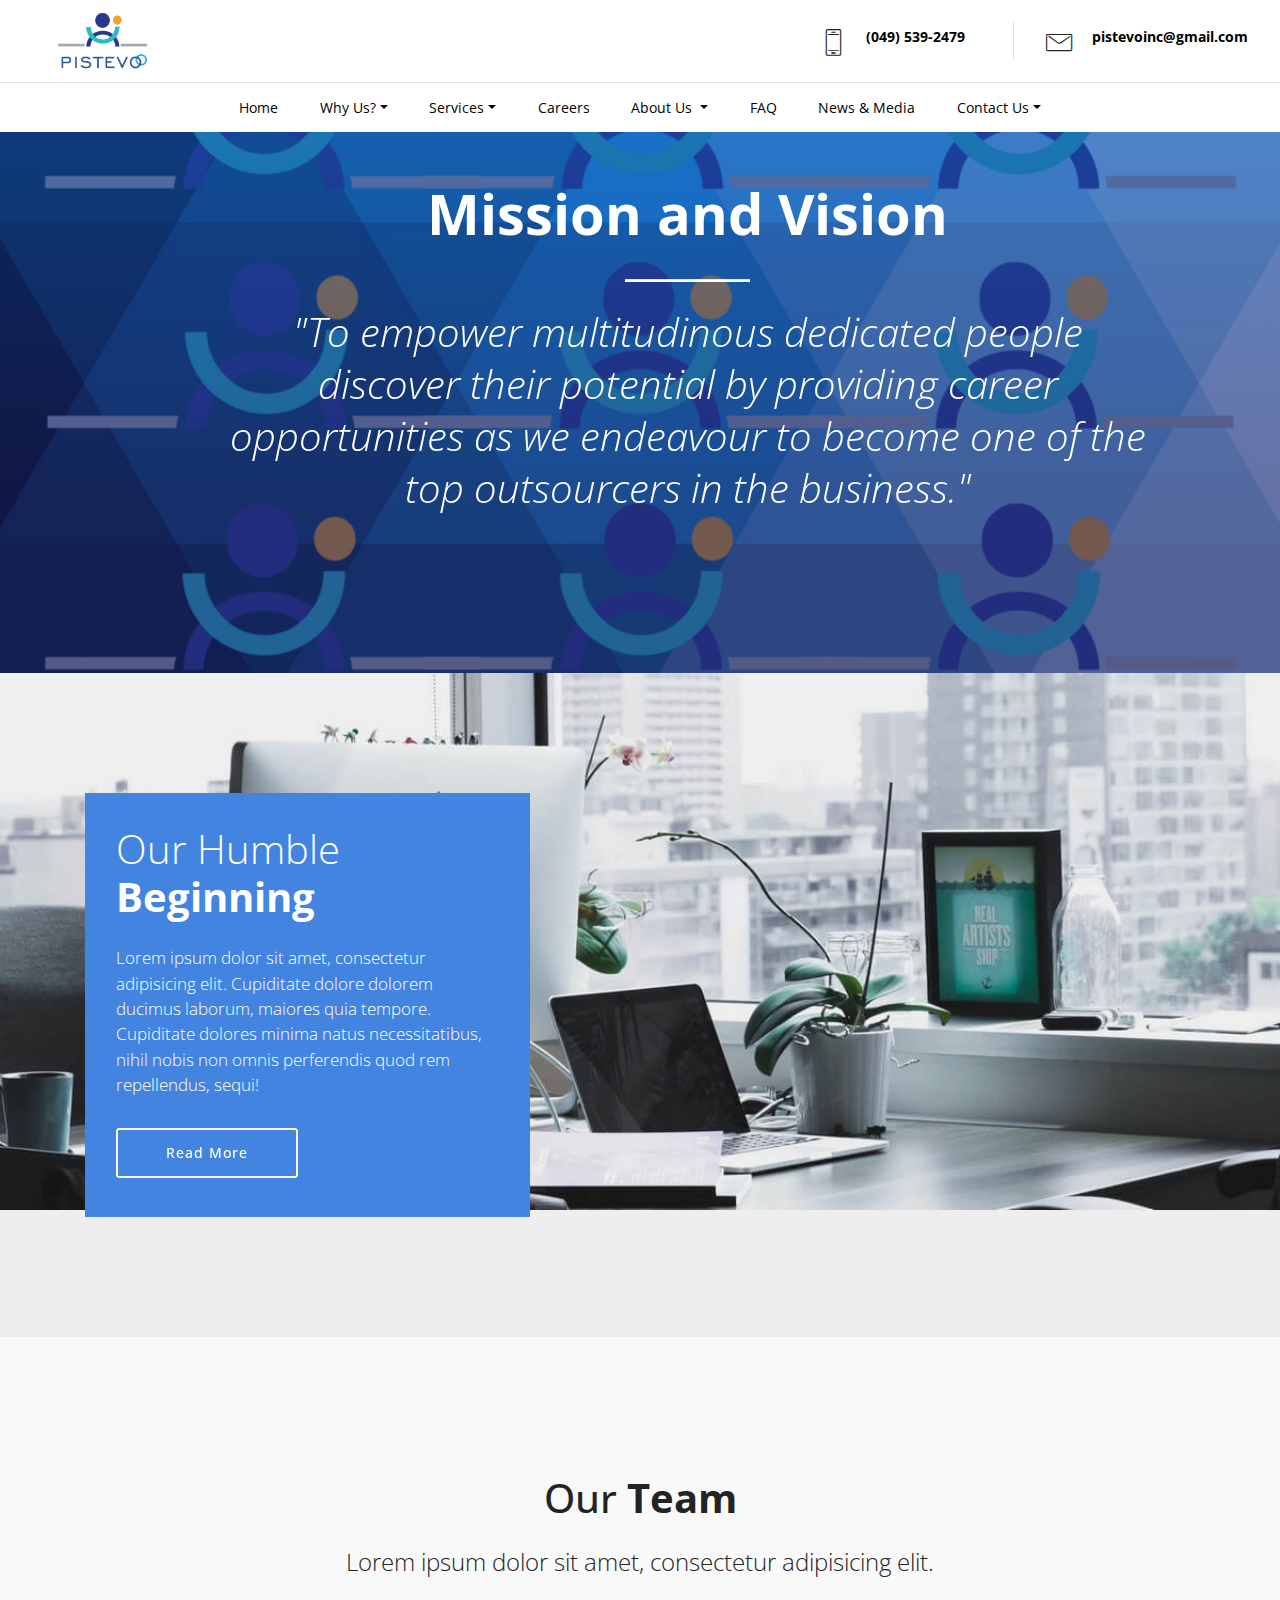
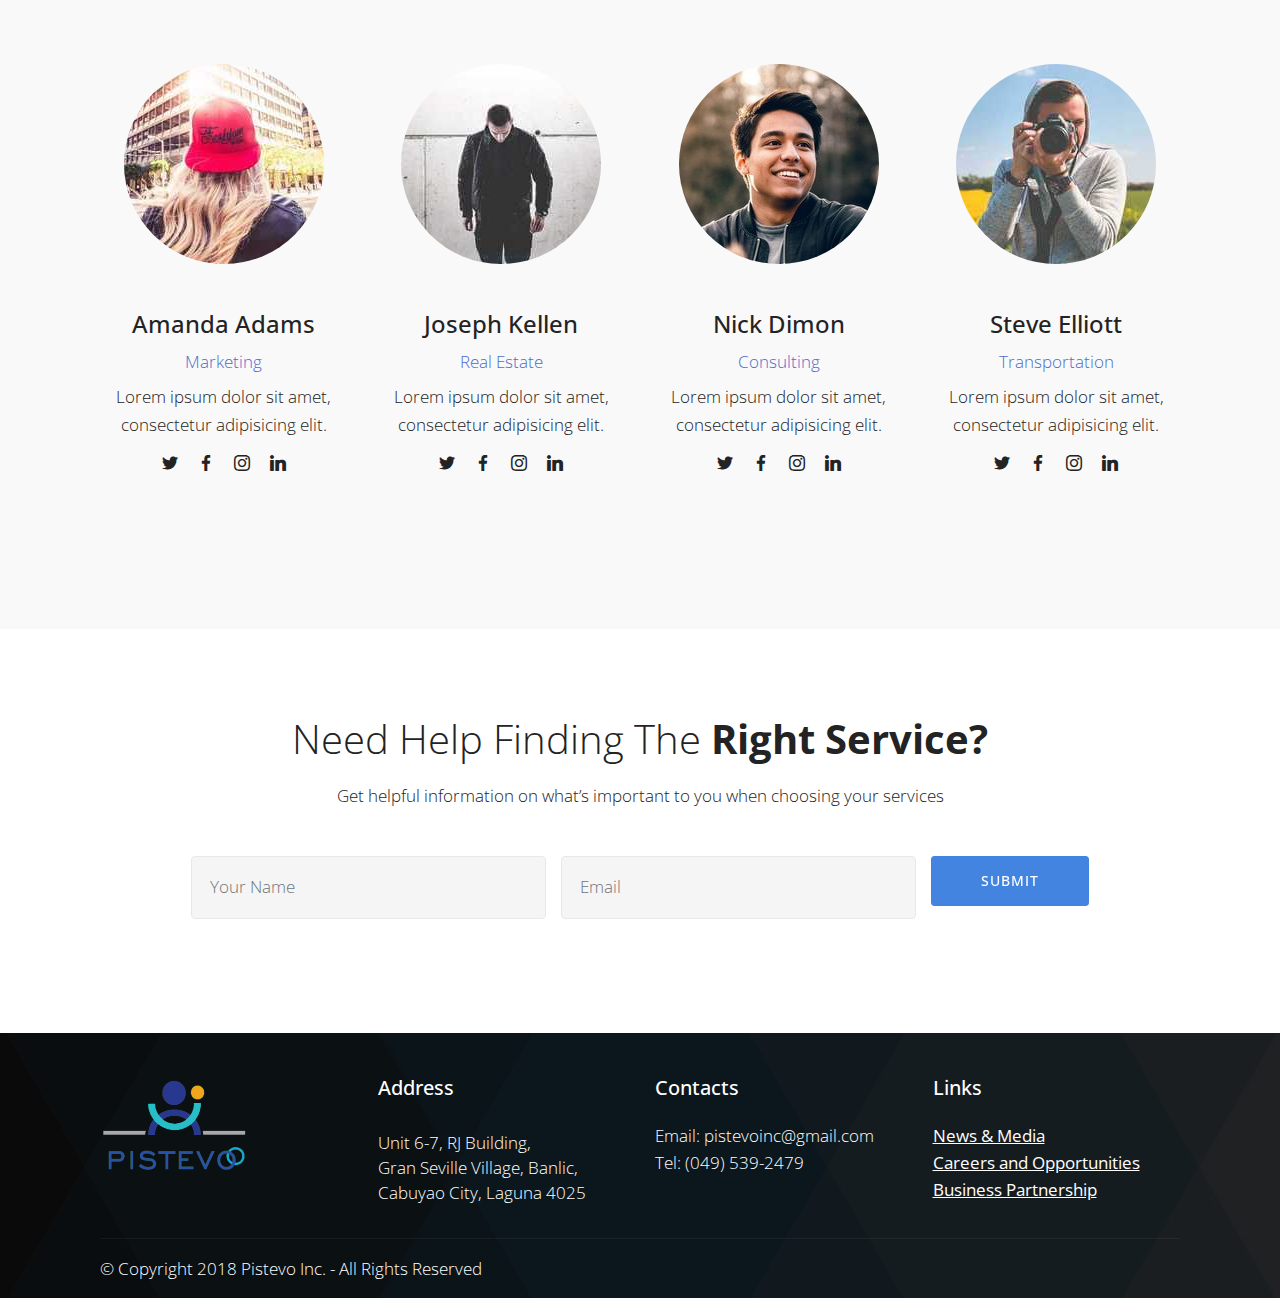
==== about-us.html @ 95488275 "create github pages" ====
<!DOCTYPE html>
<html >
<head>
  <!-- Site made with Mobirise Website Builder v4.7.1, https://mobirise.com -->
  <meta charset="UTF-8">
  <meta http-equiv="X-UA-Compatible" content="IE=edge">
  <meta name="generator" content="Mobirise v4.7.1, mobirise.com">
  <meta name="viewport" content="width=device-width, initial-scale=1, minimum-scale=1">
  <link rel="shortcut icon" href="assets/images/logo-2-128x58.png" type="image/x-icon">
  <meta name="description" content="">
  <title>Pistevo | About Us</title>
  <link rel="stylesheet" href="assets/web/assets/mobirise-icons/mobirise-icons.css">
  <link rel="stylesheet" href="assets/tether/tether.min.css">
  <link rel="stylesheet" href="assets/soundcloud-plugin/style.css">
  <link rel="stylesheet" href="assets/bootstrap/css/bootstrap.min.css">
  <link rel="stylesheet" href="assets/bootstrap/css/bootstrap-reboot.min.css">
  <link rel="stylesheet" href="assets/bootstrap/css/bootstrap-grid.min.css">
  <link rel="stylesheet" href="assets/dropdown/css/style.css">
  <link rel="stylesheet" href="assets/socicon/css/styles.css">
  <link rel="stylesheet" href="assets/theme/css/style.css">
  <link rel="stylesheet" href="assets/mobirise/css/mbr-additional.css" type="text/css">
  
  
  
</head>
<body>
  <section class="menu cid-qO75yHApBq" once="menu" id="menu2-9n">

    

    <nav class="navbar navbar-dropdown align-items-center navbar-fixed-top navbar-toggleable-sm">
        <div class="menu-content-top">
            <div class="menu-logo">
                <div class="navbar-brand">
                    <span class="navbar-logo">
                        <a href="index.html">
                            <img src="assets/images/logo-1-782x678.png" alt="Home" title="" style="height: 3.8rem;">
                        </a>
                    </span>
                    
                </div>
            </div>
            <div class="menu-content-right">
                <div class="info-widget">
                    <span class="widget-icon mbri-mobile2 mbr-iconfont"></span>
                    <div class="widget-content display-4">
                        <p class="widget-title mbr-fonts-style display-4"><a href="tel:+049-539-2479" class="text-black"><strong>(049) 539-2479</strong></a></p>
                        <p class="widget-text mbr-fonts-style display-4"></p>
                    </div>
                </div>
                <div class="info-widget">
                    <span class="widget-icon mbr-iconfont mbri-letter"></span>
                    <div class="widget-content display-4">
                        <p class="widget-title mbr-fonts-style display-4"><a href="mailto:pistevoinc@gmail.com" class="text-black"><strong>pistevoinc@gmail.com</strong></a></p>
                        <p class="widget-text mbr-fonts-style display-4"></p>
                    </div>
                </div>
                
            </div>
        </div>
        <div class="menu-bottom">
            <div class="collapse navbar-collapse" id="navbarSupportedContent">
                <ul class="navbar-nav nav-dropdown js-float-line nav-right" data-app-modern-menu="true"><li class="nav-item">
                        <a class="nav-link link mbr-black display-4" href="index.html">Home</a>
                    </li><li class="nav-item dropdown"><a class="nav-link link mbr-black dropdown-toggle display-4" href="#" data-toggle="dropdown-submenu" aria-expanded="false">Why Us?</a><div class="dropdown-menu"><a class="mbr-black dropdown-item display-4" href="why-us.html#content1-6c">Our Advantages</a><a class="mbr-black dropdown-item display-4" href="why-us.html#header3-74">Smart Solutions For You</a><a class="mbr-black dropdown-item display-4" href="why-us.html#header3-8h">Our Facilities &amp; Technology</a></div></li><li class="nav-item dropdown open"><a class="nav-link link mbr-black dropdown-toggle display-4" href="#" data-toggle="dropdown-submenu" aria-expanded="true">Services</a><div class="dropdown-menu"><a class="mbr-black dropdown-item display-4" href="services.html#header10-8x">Telemarketing and Telesales</a><a class="mbr-black dropdown-item display-4" href="services.html#header10-8y">Customer Service</a><a class="mbr-black dropdown-item display-4" href="services.html#header10-8z">Administrative Processes </a><a class="mbr-black dropdown-item display-4" href="services.html#header10-90">Medical Billing </a><a class="mbr-black dropdown-item display-4" href="services.html#header10-bs">Document Transcription</a><a class="mbr-black dropdown-item display-4" href="services.html#header10-9i">Marketing Campaigns</a><a class="mbr-black dropdown-item display-4" href="services.html#header10-bt">Seat Leasing</a></div></li><li class="nav-item"><a class="nav-link link mbr-black display-4" href="careers.html" aria-expanded="false">Careers</a></li>
                    <li class="nav-item dropdown">
                        <a class="nav-link link mbr-black dropdown-toggle display-4" href="#" data-toggle="dropdown-submenu" aria-expanded="false">
                            About Us
                        </a><div class="dropdown-menu"><a class="mbr-black dropdown-item display-4" href="about-us.html#header4-9r">Mission and Vision</a><a class="mbr-black dropdown-item display-4" href="about-us.html#features3-9p">Our Humble Beginning</a><a class="mbr-black dropdown-item display-4" href="about-us.html#features12-9o">Our Team</a></div>
                    </li><li class="nav-item"><a class="nav-link link mbr-black display-4" href="FAQ.html" aria-expanded="false">
                            FAQ</a></li><li class="nav-item"><a class="nav-link link mbr-black display-4" href="news-and-media.html">
                            News &amp; Media</a></li>
                    <li class="nav-item dropdown">
                        <a class="nav-link link mbr-black dropdown-toggle display-4" href="#" data-toggle="dropdown-submenu" aria-expanded="false">
                            Contact Us</a><div class="dropdown-menu"><a class="mbr-black dropdown-item display-4" href="contact-us.html#header3-ah">Business Partnership</a><div class="dropdown"><a class="mbr-black dropdown-item dropdown-toggle display-4" href="#" data-toggle="dropdown-submenu" aria-expanded="false">Follow Us On Social Media</a><div class="dropdown-menu dropdown-submenu"><a class="mbr-black dropdown-item display-4" href="https://www.facebook.com/pistevoph/" target="_blank">Facebook</a><a class="mbr-black dropdown-item display-4" href="#">Twitter</a><a class="mbr-black dropdown-item display-4" href="https://plus.google.com/115454604411175124249" target="_blank">Google+</a><a class="mbr-black dropdown-item display-4" href="https://www.youtube.com/channel/UCPddDM1fYuFPmViHgg8H3Ww?view_as=subscriber" target="_blank">Youtube</a></div></div></div>
                    </li></ul>
                
            </div>
            <button class="navbar-toggler " type="button" data-toggle="collapse" data-target="#navbarSupportedContent" aria-controls="navbarSupportedContent" aria-expanded="false" aria-label="Toggle navigation">
                <div class="hamburger">
                    <span></span>
                    <span></span>
                    <span></span>
                    <span></span>
                </div>
            </button>
        </div>
    </nav>
</section>

<section class="header4 cid-qO7teYRW68 mbr-parallax-background" id="header4-9r">

    

    <div class="mbr-overlay" style="opacity: 0.6;">
    </div>

    <div class="container align-center">
        <div class="row justify-content-center">
            <div class="media-container-column mbr-white col-md-10 offset-md-1">
                <h1 class="mbr-section-title pb-3 mbr-fonts-style display-1"><strong>Mission and Vision
</strong></h1>
                <hr class="separator mb-4">
                <h3 class="mbr-section-subtitle align-center mbr-light pb-3 mbr-fonts-style display-2"><em>"To empower multitudinous dedicated people discover their potential by providing career opportunities as we endeavour to become one of the top outsourcers in the business."
</em></h3>
                
                
                
            </div>
        </div>
    </div>
    
</section>

<section class="features3 cid-qO7sFM3f5u mbr-parallax-background" id="features3-9p">

    

    

    <div class="container">
        <div class="row align-items-center justify-content-center content-row">
            <div class="content-block col-md-12 col-lg-5">
                <div class="text-content">
                    <div class="media-container-row">
                        <div class="col-md-12 ">
                            <h2 class="mb-4 mbr-fonts-style mbr-section-title display-2">Our Humble <strong>Beginning</strong></h2>
                            
                            <p class="mb-4 mbr-fonts-style display-7">Lorem ipsum dolor sit amet, consectetur adipisicing elit. Cupiditate dolore dolorem ducimus laborum, maiores quia tempore. Cupiditate dolores minima natus necessitatibus, nihil nobis non omnis perferendis quod rem repellendus, sequi!</p>
                            <div class="mbr-section-btn"><a class="btn btn-md btn-white-outline btn-bgr display-4" href="#">Read More</a></div>
                        </div>
                    </div>
                </div>
            </div>
            <div class="col-lg-7 col-md-12">
                <div class="mbr-figure"><iframe class="mbr-embedded-video" src="https://www.youtube.com/embed/E0Pa8tYo94U?rel=0&amp;amp;showinfo=0&amp;autoplay=0&amp;loop=0" width="1280" height="720" frameborder="0" allowfullscreen></iframe></div>
            </div>
        </div>
    </div>
</section>

<section class="features12 cid-qO7sDM9WNw" id="features12-9o">
    
    

    
    <div class="container">
        <h1 class="mbr-section-subtitle mbr-light pb-3 mbr-fonts-style align-center mbr-semibold display-2">
            Our <strong>Team</strong>
        </h1>
        <h2 class="mbr-section-title pb-5 mb-4 mbr-fonts-style align-center mbr-light display-5">
            Lorem ipsum dolor sit amet, consectetur adipisicing elit.
        </h2>
        <div class="media-container-row">

            <div class="card p-3 col-12 col-md-6 col-lg-3">
                <div class="card-img mb-5">
                    <img class="img-icon" src="assets/images/08.jpg" alt="Mobirise">
                </div>
                <div class="card-box align-center">
                    <h4 class="card-title mbr-fonts-style mbr-semibold display-5">
                        Amanda Adams
                    </h4>
                    <h5 class="mbr-text mbr-fonts-style display-7">
                        Marketing
                    </h5>
                    <p class="mbr-text mbr-fonts-style display-7">
                        Lorem ipsum dolor sit amet, consectetur adipisicing elit.
                    </p>
                    <div class="social-links">
                        <a href="https://twitter.com/mobirise" target="_blank">
                            <span class="px-2 socicon-twitter socicon mbr-iconfont mbr-iconfont-social"></span>
                        </a>
                        <a href="https://www.facebook.com/pages/Mobirise/1616226671953247" target="_blank">
                            <span class="px-2 socicon-facebook socicon mbr-iconfont mbr-iconfont-social"></span>
                        </a>
                        <a href="https://instagram.com/mobirise" target="_blank">
                            <span class="px-2 socicon-instagram socicon mbr-iconfont mbr-iconfont-social"></span>
                        </a>
                        <a href="https://linkedin.com" target="_blank">
                            <span class="px-2 socicon-linkedin socicon mbr-iconfont mbr-iconfont-social"></span>
                        </a>
                    </div>
                </div>
            </div>

            <div class="card p-3 col-12 col-md-6 align-center col-lg-3">
                <div class="card-img mb-5">
                    <img class="img-icon" src="assets/images/09.jpg" alt="Mobirise">
                </div>
                <div class="card-box">
                    <h4 class="card-title mbr-fonts-style mbr-semibold display-5">
                        Joseph Kellen
                    </h4>
                    <h5 class="mbr-text mbr-fonts-style display-7">
                        Real Estate
                    </h5>
                    <p class="mbr-text mbr-fonts-style display-7">
                        Lorem ipsum dolor sit amet, consectetur adipisicing elit.
                    </p>
                    <div class="social-links">
                        <a href="https://twitter.com/mobirise" target="_blank">
                            <span class="px-2 socicon-twitter socicon mbr-iconfont mbr-iconfont-social"></span>
                        </a>
                        <a href="https://www.facebook.com/pages/Mobirise/1616226671953247" target="_blank">
                            <span class="px-2 socicon-facebook socicon mbr-iconfont mbr-iconfont-social"></span>
                        </a>
                        <a href="https://instagram.com/mobirise" target="_blank">
                            <span class="px-2 socicon-instagram socicon mbr-iconfont mbr-iconfont-social"></span>
                        </a>
                        <a href="https://linkedin.com" target="_blank">
                            <span class="px-2 socicon-linkedin socicon mbr-iconfont mbr-iconfont-social"></span>
                        </a>
                    </div>
                </div>
            </div>

            <div class="card p-3 col-12 col-md-6 align-center col-lg-3">
                <div class="card-img mb-5">
                    <img class="img-icon" src="assets/images/11.jpg" alt="Mobirise">
                </div>
                <div class="card-box">
                    <h4 class="card-title mbr-fonts-style mbr-semibold display-5">
                        Nick Dimon
                    </h4>
                    <h5 class="mbr-text mbr-fonts-style display-7">
                        Consulting
                    </h5>
                    <p class="mbr-text mbr-fonts-style display-7">
                        Lorem ipsum dolor sit amet, consectetur adipisicing elit.
                    </p>
                    <div class="social-links">
                        <a href="https://twitter.com/mobirise" target="_blank">
                            <span class="px-2 socicon-twitter socicon mbr-iconfont mbr-iconfont-social"></span>
                        </a>
                        <a href="https://www.facebook.com/pages/Mobirise/1616226671953247" target="_blank">
                            <span class="px-2 socicon-facebook socicon mbr-iconfont mbr-iconfont-social"></span>
                        </a>
                        <a href="https://instagram.com/mobirise" target="_blank">
                            <span class="px-2 socicon-instagram socicon mbr-iconfont mbr-iconfont-social"></span>
                        </a>
                        <a href="https://linkedin.com" target="_blank">
                            <span class="px-2 socicon-linkedin socicon mbr-iconfont mbr-iconfont-social"></span>
                        </a>
                    </div>
                </div>
            </div>

            <div class="card p-3 col-12 col-md-6 align-center col-lg-3">
                <div class="card-img mb-5">
                    <div class="img-holder">
                        <img class="img-icon" src="assets/images/10.jpg" alt="Mobirise">
                    </div>
                </div>
                <div class="card-box">
                    <h4 class="card-title mbr-fonts-style mbr-semibold display-5">
                        Steve Elliott
                    </h4>
                    <h5 class="mbr-text mbr-fonts-style display-7">
                        Transportation
                    </h5>
                    <p class="mbr-text mbr-fonts-style display-7">
                        Lorem ipsum dolor sit amet, consectetur adipisicing elit.
                    </p>
                    <div class="social-links">
                        <a href="https://twitter.com/mobirise" target="_blank">
                            <span class="px-2 socicon-twitter socicon mbr-iconfont mbr-iconfont-social"></span>
                        </a>
                        <a href="https://www.facebook.com/pages/Mobirise/1616226671953247" target="_blank">
                            <span class="px-2 socicon-facebook socicon mbr-iconfont mbr-iconfont-social"></span>
                        </a>
                        <a href="https://instagram.com/mobirise" target="_blank">
                            <span class="px-2 socicon-instagram socicon mbr-iconfont mbr-iconfont-social"></span>
                        </a>
                        <a href="https://linkedin.com" target="_blank">
                            <span class="px-2 socicon-linkedin socicon mbr-iconfont mbr-iconfont-social"></span>
                        </a>
                    </div>
                </div>
            </div>

        </div>
    </div>
</section>

<section class="mbr-section form7 cid-qOikNi9S98" id="form7-bb">

    

    
    <div class="container">
        <div class="media-container-row">
            <div class="col-md-12 col-lg-12 block-content">
                <h4 class="mb-4 mbr-fonts-style align-center display-2">Need Help Finding The <strong>Right Service?</strong></h4>
                <p class="mbr-fonts-style mb-5 align-center display-7">Get helpful information on what’s important to you when choosing your services</p>
                <div data-form-type="formoid">
                    <div class="form-block" data-form-type="formoid">
                        <div data-form-alert="" hidden="">Thanks for filling out the form!</div>
                        <form class="block mbr-form" action="https://mobirise.com/" method="post" data-form-title="Mobirise Form"><input type="hidden" name="email" data-form-email="true" value="PlTHDAhL9HKkcPr97+cqIUjSXyBoHxQU9Ax60Z5QMs5dSqng17uKRBepr83GqbF3vYaK3xYjke4mUKq7pqb4q12ktwJxIlEAIYiMhY//UEn101AAa5hNIS2rE3GJOvgM" data-form-field="Email">
                            <div class="row">
                                <div class="col-md-6 col-lg-4 mb-4 c-name" data-for="name">
                                    <input type="text" class="form-control input" name="name" data-form-field="Name" placeholder="Your Name" required="" id="name-form7-bb">
                                </div>
                                <div class="col-md-6 col-lg-4 mb-4 c-email" data-for="email">
                                    <input type="text" class="form-control input" name="email" data-form-field="Email" placeholder="Email" required="" id="email-form7-bb">
                                </div>
                                <div class="input-group-btn mb-4"><button href="" type="submit" class="btn btn-primary btn-bgr display-4">SUBMIT</button></div>
                            </div>
                        </form>
                    </div>
                </div>
            </div>
        </div>
    </div>
</section>

<section class="cid-qO7LrBhTq3" id="footer1-am">

    

    <div class="mbr-overlay" style="background-color: rgb(11, 11, 11); opacity: 0.9;"></div>

    <div class="container">
        <div class="media-container-row content text-white">
            <div class="col-12 col-md-3">
                <div class="media-wrap">
                    <a href="index.html">
                        <img src="assets/images/logo-1-782x678.png" alt="Home" title="Limitless Possibilities">
                    </a>
                </div>
            </div>
            <div class="col-12 col-md-3 mbr-fonts-style display-7">
                <h5 class="pb-3">Address</h5>
                <p class="mbr-text"></p><p>Unit 6-7, RJ Building, <br><span style="font-size: 1.06rem;">Gran Seville Village, </span><span style="font-size: 1.06rem;">Banlic, Cabuyao City, Laguna 4025</span></p><p></p>
            </div>
            <div class="col-12 col-md-3 mbr-fonts-style display-7">
                <h5 class="pb-3">Contacts</h5>
                <p class="mbr-text">Email: pistevoinc@gmail.com<br>Tel: (049) 539-2479<br></p>
            </div>
            <div class="col-12 col-md-3 mbr-fonts-style display-7">
                <h5 class="pb-3">Links</h5>
                <p class="mbr-text"><a href="news-and-media.html" class="text-white"><u>News &amp; Media</u></a><br><a href="careers.html" class="text-white"><u>Careers and Opportunities</u></a><br><a href="contact-us.html#header3-ah" class="text-white"><u>Business Partnership</u></a></p>
            </div>
        </div>
        <div class="footer-lower">
            <div class="media-container-row">
                <div class="col-sm-12">
                    <hr>
                </div>
            </div>
            <div class="media-container-row mbr-white">
                <div class="col-sm-6 copyright">
                    <p class="mbr-text mbr-fonts-style display-7">© Copyright 2018 Pistevo Inc. - All Rights Reserved</p>
                </div>
                <div class="col-md-6">
                    
                </div>
            </div>
        </div>
    </div>
</section>


  <script src="assets/web/assets/jquery/jquery.min.js"></script>
  <script src="assets/popper/popper.min.js"></script>
  <script src="assets/tether/tether.min.js"></script>
  <script src="assets/bootstrap/js/bootstrap.min.js"></script>
  <script src="assets/smoothscroll/smooth-scroll.js"></script>
  <script src="assets/parallax/jarallax.min.js"></script>
  <script src="assets/dropdown/js/script.min.js"></script>
  <script src="assets/touchswipe/jquery.touch-swipe.min.js"></script>
  <script src="assets/theme/js/script.js"></script>
  <script src="assets/formoid/formoid.min.js"></script>
  
  
 <div id="scrollToTop" class="scrollToTop mbr-arrow-up"><a style="text-align: center;"><i></i></a></div>
  </body>
</html>
---- assets/web/assets/mobirise-icons/mobirise-icons.css ----
@font-face {
  font-family: 'MobiriseIcons';
  src:  url('mobirise-icons.eot?spat4u');
  src:  url('mobirise-icons.eot?spat4u#iefix') format('embedded-opentype'),
    url('mobirise-icons.ttf?spat4u') format('truetype'),
    url('mobirise-icons.woff?spat4u') format('woff'),
    url('mobirise-icons.svg?spat4u#MobiriseIcons') format('svg');
  font-weight: normal;
  font-style: normal;
}

[class^="mbri-"], [class*=" mbri-"] {
  /* use !important to prevent issues with browser extensions that change fonts */
  font-family: MobiriseIcons !important;
  speak: none;
  font-style: normal;
  font-weight: normal;
  font-variant: normal;
  text-transform: none;
  line-height: 1;

  /* Better Font Rendering =========== */
  -webkit-font-smoothing: antialiased;
  -moz-osx-font-smoothing: grayscale;
}

.mbri-add-submenu:before {
  content: "\e900";
}
.mbri-alert:before {
  content: "\e901";
}
.mbri-align-center:before {
  content: "\e902";
}
.mbri-align-justify:before {
  content: "\e903";
}
.mbri-align-left:before {
  content: "\e904";
}
.mbri-align-right:before {
  content: "\e905";
}
.mbri-android:before {
  content: "\e906";
}
.mbri-apple:before {
  content: "\e907";
}
.mbri-arrow-down:before {
  content: "\e908";
}
.mbri-arrow-next:before {
  content: "\e909";
}
.mbri-arrow-prev:before {
  content: "\e90a";
}
.mbri-arrow-up:before {
  content: "\e90b";
}
.mbri-bold:before {
  content: "\e90c";
}
.mbri-bookmark:before {
  content: "\e90d";
}
.mbri-bootstrap:before {
  content: "\e90e";
}
.mbri-briefcase:before {
  content: "\e90f";
}
.mbri-browse:before {
  content: "\e910";
}
.mbri-bulleted-list:before {
  content: "\e911";
}
.mbri-calendar:before {
  content: "\e912";
}
.mbri-camera:before {
  content: "\e913";
}
.mbri-cart-add:before {
  content: "\e914";
}
.mbri-cart-full:before {
  content: "\e915";
}
.mbri-cash:before {
  content: "\e916";
}
.mbri-change-style:before {
  content: "\e917";
}
.mbri-chat:before {
  content: "\e918";
}
.mbri-clock:before {
  content: "\e919";
}
.mbri-close:before {
  content: "\e91a";
}
.mbri-cloud:before {
  content: "\e91b";
}
.mbri-code:before {
  content: "\e91c";
}
.mbri-contact-form:before {
  content: "\e91d";
}
.mbri-credit-card:before {
  content: "\e91e";
}
.mbri-cursor-click:before {
  content: "\e91f";
}
.mbri-cust-feedback:before {
  content: "\e920";
}
.mbri-database:before {
  content: "\e921";
}
.mbri-delivery:before {
  content: "\e922";
}
.mbri-desktop:before {
  content: "\e923";
}
.mbri-devices:before {
  content: "\e924";
}
.mbri-down:before {
  content: "\e925";
}
.mbri-download:before {
  content: "\e989";
}
.mbri-drag-n-drop:before {
  content: "\e927";
}
.mbri-drag-n-drop2:before {
  content: "\e928";
}
.mbri-edit:before {
  content: "\e929";
}
.mbri-edit2:before {
  content: "\e92a";
}
.mbri-error:before {
  content: "\e92b";
}
.mbri-extension:before {
  content: "\e92c";
}
.mbri-features:before {
  content: "\e92d";
}
.mbri-file:before {
  content: "\e92e";
}
.mbri-flag:before {
  content: "\e92f";
}
.mbri-folder:before {
  content: "\e930";
}
.mbri-gift:before {
  content: "\e931";
}
.mbri-github:before {
  content: "\e932";
}
.mbri-globe:before {
  content: "\e933";
}
.mbri-globe-2:before {
  content: "\e934";
}
.mbri-growing-chart:before {
  content: "\e935";
}
.mbri-hearth:before {
  content: "\e936";
}
.mbri-help:before {
  content: "\e937";
}
.mbri-home:before {
  content: "\e938";
}
.mbri-hot-cup:before {
  content: "\e939";
}
.mbri-idea:before {
  content: "\e93a";
}
.mbri-image-gallery:before {
  content: "\e93b";
}
.mbri-image-slider:before {
  content: "\e93c";
}
.mbri-info:before {
  content: "\e93d";
}
.mbri-italic:before {
  content: "\e93e";
}
.mbri-key:before {
  content: "\e93f";
}
.mbri-laptop:before {
  content: "\e940";
}
.mbri-layers:before {
  content: "\e941";
}
.mbri-left-right:before {
  content: "\e942";
}
.mbri-left:before {
  content: "\e943";
}
.mbri-letter:before {
  content: "\e944";
}
.mbri-like:before {
  content: "\e945";
}
.mbri-link:before {
  content: "\e946";
}
.mbri-lock:before {
  content: "\e947";
}
.mbri-login:before {
  content: "\e948";
}
.mbri-logout:before {
  content: "\e949";
}
.mbri-magic-stick:before {
  content: "\e94a";
}
.mbri-map-pin:before {
  content: "\e94b";
}
.mbri-menu:before {
  content: "\e94c";
}
.mbri-mobile:before {
  content: "\e94d";
}
.mbri-mobile2:before {
  content: "\e94e";
}
.mbri-mobirise:before {
  content: "\e94f";
}
.mbri-more-horizontal:before {
  content: "\e950";
}
.mbri-more-vertical:before {
  content: "\e951";
}
.mbri-music:before {
  content: "\e952";
}
.mbri-new-file:before {
  content: "\e953";
}
.mbri-numbered-list:before {
  content: "\e954";
}
.mbri-opened-folder:before {
  content: "\e955";
}
.mbri-pages:before {
  content: "\e956";
}
.mbri-paper-plane:before {
  content: "\e957";
}
.mbri-paperclip:before {
  content: "\e958";
}
.mbri-photo:before {
  content: "\e959";
}
.mbri-photos:before {
  content: "\e95a";
}
.mbri-pin:before {
  content: "\e95b";
}
.mbri-play:before {
  content: "\e95c";
}
.mbri-plus:before {
  content: "\e95d";
}
.mbri-preview:before {
  content: "\e95e";
}
.mbri-print:before {
  content: "\e95f";
}
.mbri-protect:before {
  content: "\e960";
}
.mbri-question:before {
  content: "\e961";
}
.mbri-quote-left:before {
  content: "\e962";
}
.mbri-quote-right:before {
  content: "\e963";
}
.mbri-refresh:before {
  content: "\e964";
}
.mbri-responsive:before {
  content: "\e965";
}
.mbri-right:before {
  content: "\e966";
}
.mbri-rocket:before {
  content: "\e967";
}
.mbri-sad-face:before {
  content: "\e968";
}
.mbri-sale:before {
  content: "\e969";
}
.mbri-save:before {
  content: "\e96a";
}
.mbri-search:before {
  content: "\e96b";
}
.mbri-setting:before {
  content: "\e96c";
}
.mbri-setting2:before {
  content: "\e96d";
}
.mbri-setting3:before {
  content: "\e96e";
}
.mbri-share:before {
  content: "\e96f";
}
.mbri-shopping-bag:before {
  content: "\e970";
}
.mbri-shopping-basket:before {
  content: "\e971";
}
.mbri-shopping-cart:before {
  content: "\e972";
}
.mbri-sites:before {
  content: "\e973";
}
.mbri-smile-face:before {
  content: "\e974";
}
.mbri-speed:before {
  content: "\e975";
}
.mbri-star:before {
  content: "\e976";
}
.mbri-success:before {
  content: "\e977";
}
.mbri-sun:before {
  content: "\e978";
}
.mbri-sun2:before {
  content: "\e979";
}
.mbri-tablet:before {
  content: "\e97a";
}
.mbri-tablet-vertical:before {
  content: "\e97b";
}
.mbri-target:before {
  content: "\e97c";
}
.mbri-timer:before {
  content: "\e97d";
}
.mbri-to-ftp:before {
  content: "\e97e";
}
.mbri-to-local-drive:before {
  content: "\e97f";
}
.mbri-touch-swipe:before {
  content: "\e980";
}
.mbri-touch:before {
  content: "\e981";
}
.mbri-trash:before {
  content: "\e982";
}
.mbri-underline:before {
  content: "\e983";
}
.mbri-unlink:before {
  content: "\e984";
}
.mbri-unlock:before {
  content: "\e985";
}
.mbri-up-down:before {
  content: "\e986";
}
.mbri-up:before {
  content: "\e987";
}
.mbri-update:before {
  content: "\e988";
}
.mbri-upload:before {
 content: "\e926"; 
}
.mbri-user:before {
  content: "\e98a";
}
.mbri-user2:before {
  content: "\e98b";
}
.mbri-users:before {
  content: "\e98c";
}
.mbri-video:before {
  content: "\e98d";
}
.mbri-video-play:before {
  content: "\e98e";
}
.mbri-watch:before {
  content: "\e98f";
}
.mbri-website-theme:before {
  content: "\e990";
}
.mbri-wifi:before {
  content: "\e991";
}
.mbri-windows:before {
  content: "\e992";
}
.mbri-zoom-out:before {
  content: "\e993";
}
.mbri-redo:before {
  content: "\e994";
}
.mbri-undo:before {
  content: "\e995";
}
---- assets/soundcloud-plugin/style.css ----
.addons-container {
  position: relative;
  margin-left: auto;
  margin-right: auto;
  padding-right: 15px;
  padding-left: 15px; }
  @media (min-width: 576px) {
    .addons-container {
      padding-right: 15px;
      padding-left: 15px; } }
  @media (min-width: 768px) {
    .addons-container {
      padding-right: 15px;
      padding-left: 15px; } }
  @media (min-width: 992px) {
    .addons-container {
      padding-right: 15px;
      padding-left: 15px; } }
  @media (min-width: 1200px) {
    .addons-container {
      padding-right: 15px;
      padding-left: 15px; } }
  @media (min-width: 576px) {
    .addons-container {
      width: 540px;
      max-width: 100%; } }
  @media (min-width: 768px) {
    .addons-container {
      width: 720px;
      max-width: 100%; } }
  @media (min-width: 992px) {
    .addons-container {
      width: 960px;
      max-width: 100%; } }
  @media (min-width: 1200px) {
    .addons-container {
      width: 1140px;
      max-width: 100%; } }

.addons-container-inner{
    position: relative;
    width: 100%;
    min-height: 1px;
    padding-right: 15px;
    padding-left: 15px;
}
@media (min-width: 567px) {
    .addons-container-inner{
        -ms-flex: 0 0 66.666667%;
        flex: 0 0 66.666667%;
        max-width: 66.666667%;
    }
}
.addons-row{
    display: flex;
    justify-content:center;
}
---- assets/dropdown/css/style.css ----
.navbar-dropdown {
  left: 0;
  padding: 0;
  position: absolute;
  right: 0;
  top: 0;
  transition: all 0.45s ease;
  z-index: 1030;
  background: #282828; }
  .navbar-dropdown .navbar-logo {
    margin-right: 0.8rem;
    transition: margin 0.3s ease-in-out;
    vertical-align: middle; }
    .navbar-dropdown .navbar-logo img {
      height: 3.125rem;
      transition: all 0.3s ease-in-out; }
    .navbar-dropdown .navbar-logo.mbr-iconfont {
      font-size: 3.125rem;
      line-height: 3.125rem; }
  .navbar-dropdown .navbar-caption {
    font-weight: 700;
    white-space: normal;
    vertical-align: -4px;
    line-height: 3.125rem !important; }
    .navbar-dropdown .navbar-caption, .navbar-dropdown .navbar-caption:hover {
      color: inherit;
      text-decoration: none; }
  .navbar-dropdown .mbr-iconfont + .navbar-caption {
    vertical-align: -1px; }
  .navbar-dropdown.navbar-fixed-top {
    position: fixed; }
  .navbar-dropdown .navbar-brand span {
    vertical-align: -4px; }
  .navbar-dropdown.bg-color.transparent {
    background: none; }
  .navbar-dropdown.navbar-short .navbar-brand {
    padding: 0.625rem 0; }
    .navbar-dropdown.navbar-short .navbar-brand span {
      vertical-align: -1px; }
  .navbar-dropdown.navbar-short .navbar-caption {
    line-height: 2.375rem !important;
    vertical-align: -2px; }
  .navbar-dropdown.navbar-short .navbar-logo {
    margin-right: 0.5rem; }
    .navbar-dropdown.navbar-short .navbar-logo img {
      height: 2.375rem; }
    .navbar-dropdown.navbar-short .navbar-logo.mbr-iconfont {
      font-size: 2.375rem;
      line-height: 2.375rem; }
  .navbar-dropdown.navbar-short .mbr-table-cell {
    height: 3.625rem; }
  .navbar-dropdown .navbar-close {
    left: 0.6875rem;
    position: fixed;
    top: 0.75rem;
    z-index: 1000; }
  .navbar-dropdown .hamburger-icon {
    content: "";
    display: inline-block;
    vertical-align: middle;
    width: 16px;
    -webkit-box-shadow: 0 -6px 0 1px #282828,0 0 0 1px #282828,0 6px 0 1px #282828;
    -moz-box-shadow: 0 -6px 0 1px #282828,0 0 0 1px #282828,0 6px 0 1px #282828;
    box-shadow: 0 -6px 0 1px #282828,0 0 0 1px #282828,0 6px 0 1px #282828; }

.dropdown-menu .dropdown-toggle[data-toggle="dropdown-submenu"]::after {
  border-bottom: 0.35em solid transparent;
  border-left: 0.35em solid;
  border-right: 0;
  border-top: 0.35em solid transparent;
  margin-left: 0.3rem; }

.dropdown-menu .dropdown-item:focus {
  outline: 0; }

.nav-dropdown {
  font-size: 0.75rem;
  font-weight: 500;
  height: auto !important; }
  .nav-dropdown .nav-btn {
    padding-left: 1rem; }
  .nav-dropdown .link {
    margin: .667em 1.667em;
    font-weight: 500;
    padding: 0;
    transition: color .2s ease-in-out; }
    .nav-dropdown .link.dropdown-toggle {
      margin-right: 2.583em; }
      .nav-dropdown .link.dropdown-toggle::after {
        margin-left: .25rem;
        border-top: 0.35em solid;
        border-right: 0.35em solid transparent;
        border-left: 0.35em solid transparent;
        border-bottom: 0; }
      .nav-dropdown .link.dropdown-toggle[aria-expanded="true"] {
        margin: 0;
        padding: 0.667em 3.263em  0.667em 1.667em; }
  .nav-dropdown .link::after,
  .nav-dropdown .dropdown-item::after {
    color: inherit; }
  .nav-dropdown .btn {
    font-size: 0.75rem;
    font-weight: 700;
    letter-spacing: 0;
    margin-bottom: 0;
    padding-left: 1.25rem;
    padding-right: 1.25rem; }
  .nav-dropdown .dropdown-menu {
    border-radius: 0;
    border: 0;
    left: 0;
    margin: 0;
    padding-bottom: 1.25rem;
    padding-top: 1.25rem;
    position: relative; }
  .nav-dropdown .dropdown-submenu {
    margin-left: 0.125rem;
    top: 0; }
  .nav-dropdown .dropdown-item {
    font-size: 0.8125rem;
    font-weight: 500;
    line-height: 2;
    padding: 0.3846em 4.615em 0.3846em 1.5385em;
    position: relative;
    transition: color .2s ease-in-out, background-color .2s ease-in-out; }
    .nav-dropdown .dropdown-item::after {
      margin-top: -0.3077em;
      position: absolute;
      right: 1.1538em;
      top: 50%; }
    .nav-dropdown .dropdown-item:focus, .nav-dropdown .dropdown-item:hover {
      background: none; }

@media (max-width: 767px) {
  .nav-dropdown.navbar-toggleable-sm {
    bottom: 0;
    display: none;
    left: 0;
    overflow-x: hidden;
    position: fixed;
    top: 0;
    transform: translateX(-100%);
    -ms-transform: translateX(-100%);
    -webkit-transform: translateX(-100%);
    width: 18.75rem;
    z-index: 999; } }
.nav-dropdown.navbar-toggleable-xl {
  bottom: 0;
  display: none;
  left: 0;
  overflow-x: hidden;
  position: fixed;
  top: 0;
  transform: translateX(-100%);
  -ms-transform: translateX(-100%);
  -webkit-transform: translateX(-100%);
  width: 18.75rem;
  z-index: 999; }

.nav-dropdown-sm {
  display: block !important;
  overflow-x: hidden;
  overflow: auto;
  padding-top: 3.875rem; }
  .nav-dropdown-sm::after {
    content: "";
    display: block;
    height: 3rem;
    width: 100%; }
  .nav-dropdown-sm.collapse.in ~ .navbar-close {
    display: block !important; }
  .nav-dropdown-sm.collapsing, .nav-dropdown-sm.collapse.in {
    transform: translateX(0);
    -ms-transform: translateX(0);
    -webkit-transform: translateX(0);
    transition: all 0.25s ease-out;
    -webkit-transition: all 0.25s ease-out;
    background: #282828; }
  .nav-dropdown-sm.collapsing[aria-expanded="false"] {
    transform: translateX(-100%);
    -ms-transform: translateX(-100%);
    -webkit-transform: translateX(-100%); }
  .nav-dropdown-sm .nav-item {
    display: block;
    margin-left: 0 !important;
    padding-left: 0; }
  .nav-dropdown-sm .link,
  .nav-dropdown-sm .dropdown-item {
    border-top: 1px dotted rgba(255, 255, 255, 0.1);
    font-size: 0.8125rem;
    line-height: 1.6;
    margin: 0 !important;
    padding: 0.875rem 2.4rem 0.875rem 1.5625rem !important;
    position: relative;
    white-space: normal; }
    .nav-dropdown-sm .link:focus, .nav-dropdown-sm .link:hover,
    .nav-dropdown-sm .dropdown-item:focus,
    .nav-dropdown-sm .dropdown-item:hover {
      background: rgba(0, 0, 0, 0.2) !important;
      color: #c0a375; }
  .nav-dropdown-sm .nav-btn {
    position: relative;
    padding: 1.5625rem 1.5625rem 0 1.5625rem; }
    .nav-dropdown-sm .nav-btn::before {
      border-top: 1px dotted rgba(255, 255, 255, 0.1);
      content: "";
      left: 0;
      position: absolute;
      top: 0;
      width: 100%; }
    .nav-dropdown-sm .nav-btn + .nav-btn {
      padding-top: 0.625rem; }
      .nav-dropdown-sm .nav-btn + .nav-btn::before {
        display: none; }
  .nav-dropdown-sm .btn {
    padding: 0.625rem 0; }
  .nav-dropdown-sm .dropdown-toggle[data-toggle="dropdown-submenu"]::after {
    margin-left: .25rem;
    border-top: 0.35em solid;
    border-right: 0.35em solid transparent;
    border-left: 0.35em solid transparent;
    border-bottom: 0; }
  .nav-dropdown-sm .dropdown-toggle[data-toggle="dropdown-submenu"][aria-expanded="true"]::after {
    border-top: 0;
    border-right: 0.35em solid transparent;
    border-left: 0.35em solid transparent;
    border-bottom: 0.35em solid; }
  .nav-dropdown-sm .dropdown-menu {
    margin: 0;
    padding: 0;
    position: relative;
    top: 0;
    left: 0;
    width: 100%;
    border: 0;
    float: none;
    border-radius: 0;
    background: none; }
  .nav-dropdown-sm .dropdown-submenu {
    left: 100%;
    margin-left: 0.125rem;
    margin-top: -1.25rem;
    top: 0; }

.navbar-toggleable-sm .nav-dropdown .dropdown-menu {
  position: absolute; }

.navbar-toggleable-sm .nav-dropdown .dropdown-submenu {
  left: 100%;
  margin-left: 0.125rem;
  margin-top: -1.25rem;
  top: 0; }

.navbar-toggleable-sm.opened .nav-dropdown .dropdown-menu {
  position: relative; }

.navbar-toggleable-sm.opened .nav-dropdown .dropdown-submenu {
  left: 0;
  margin-left: 00rem;
  margin-top: 0rem;
  top: 0; }

.is-builder .nav-dropdown.collapsing {
  transition: none !important; }

/*# sourceMappingURL=style.css.map */
---- assets/socicon/css/styles.css ----
@charset "UTF-8";

@font-face {
  font-family: "socicon";
  src:url("../fonts/socicon.eot");
  src:url("../fonts/socicon.eot?#iefix") format("embedded-opentype"),
    url("../fonts/socicon.woff") format("woff"),
    url("../fonts/socicon.ttf") format("truetype"),
    url("../fonts/socicon.svg#socicon") format("svg");
  font-weight: normal;
  font-style: normal;

}

[data-icon]:before {
  font-family: "socicon" !important;
  content: attr(data-icon);
  font-style: normal !important;
  font-weight: normal !important;
  font-variant: normal !important;
  text-transform: none !important;
  speak: none;
  line-height: 1;
  -webkit-font-smoothing: antialiased;
  -moz-osx-font-smoothing: grayscale;
}

[class^="socicon-"]:before,
[class*=" socicon-"]:before {
  font-family: "socicon" !important;
  font-style: normal !important;
  font-weight: normal !important;
  font-variant: normal !important;
  text-transform: none !important;
  speak: none;
  line-height: 1;
  -webkit-font-smoothing: antialiased;
  -moz-osx-font-smoothing: grayscale;
}

.socicon-modelmayhem:before {
  content: "\e000";
}
.socicon-mixcloud:before {
  content: "\e001";
}
.socicon-drupal:before {
  content: "\e002";
}
.socicon-swarm:before {
  content: "\e003";
}
.socicon-istock:before {
  content: "\e004";
}
.socicon-yammer:before {
  content: "\e005";
}
.socicon-ello:before {
  content: "\e006";
}
.socicon-stackoverflow:before {
  content: "\e007";
}
.socicon-persona:before {
  content: "\e008";
}
.socicon-triplej:before {
  content: "\e009";
}
.socicon-houzz:before {
  content: "\e00a";
}
.socicon-rss:before {
  content: "\e00b";
}
.socicon-paypal:before {
  content: "\e00c";
}
.socicon-odnoklassniki:before {
  content: "\e00d";
}
.socicon-airbnb:before {
  content: "\e00e";
}
.socicon-periscope:before {
  content: "\e00f";
}
.socicon-outlook:before {
  content: "\e010";
}
.socicon-coderwall:before {
  content: "\e011";
}
.socicon-tripadvisor:before {
  content: "\e012";
}
.socicon-appnet:before {
  content: "\e013";
}
.socicon-goodreads:before {
  content: "\e014";
}
.socicon-tripit:before {
  content: "\e015";
}
.socicon-lanyrd:before {
  content: "\e016";
}
.socicon-slideshare:before {
  content: "\e017";
}
.socicon-buffer:before {
  content: "\e018";
}
.socicon-disqus:before {
  content: "\e019";
}
.socicon-vkontakte:before {
  content: "\e01a";
}
.socicon-whatsapp:before {
  content: "\e01b";
}
.socicon-patreon:before {
  content: "\e01c";
}
.socicon-storehouse:before {
  content: "\e01d";
}
.socicon-pocket:before {
  content: "\e01e";
}
.socicon-mail:before {
  content: "\e01f";
}
.socicon-blogger:before {
  content: "\e020";
}
.socicon-technorati:before {
  content: "\e021";
}
.socicon-reddit:before {
  content: "\e022";
}
.socicon-dribbble:before {
  content: "\e023";
}
.socicon-stumbleupon:before {
  content: "\e024";
}
.socicon-digg:before {
  content: "\e025";
}
.socicon-envato:before {
  content: "\e026";
}
.socicon-behance:before {
  content: "\e027";
}
.socicon-delicious:before {
  content: "\e028";
}
.socicon-deviantart:before {
  content: "\e029";
}
.socicon-forrst:before {
  content: "\e02a";
}
.socicon-play:before {
  content: "\e02b";
}
.socicon-zerply:before {
  content: "\e02c";
}
.socicon-wikipedia:before {
  content: "\e02d";
}
.socicon-apple:before {
  content: "\e02e";
}
.socicon-flattr:before {
  content: "\e02f";
}
.socicon-github:before {
  content: "\e030";
}
.socicon-renren:before {
  content: "\e031";
}
.socicon-friendfeed:before {
  content: "\e032";
}
.socicon-newsvine:before {
  content: "\e033";
}
.socicon-identica:before {
  content: "\e034";
}
.socicon-bebo:before {
  content: "\e035";
}
.socicon-zynga:before {
  content: "\e036";
}
.socicon-steam:before {
  content: "\e037";
}
.socicon-xbox:before {
  content: "\e038";
}
.socicon-windows:before {
  content: "\e039";
}
.socicon-qq:before {
  content: "\e03a";
}
.socicon-douban:before {
  content: "\e03b";
}
.socicon-meetup:before {
  content: "\e03c";
}
.socicon-playstation:before {
  content: "\e03d";
}
.socicon-android:before {
  content: "\e03e";
}
.socicon-snapchat:before {
  content: "\e03f";
}
.socicon-twitter:before {
  content: "\e040";
}
.socicon-facebook:before {
  content: "\e041";
}
.socicon-googleplus:before {
  content: "\e042";
}
.socicon-pinterest:before {
  content: "\e043";
}
.socicon-foursquare:before {
  content: "\e044";
}
.socicon-yahoo:before {
  content: "\e045";
}
.socicon-skype:before {
  content: "\e046";
}
.socicon-yelp:before {
  content: "\e047";
}
.socicon-feedburner:before {
  content: "\e048";
}
.socicon-linkedin:before {
  content: "\e049";
}
.socicon-viadeo:before {
  content: "\e04a";
}
.socicon-xing:before {
  content: "\e04b";
}
.socicon-myspace:before {
  content: "\e04c";
}
.socicon-soundcloud:before {
  content: "\e04d";
}
.socicon-spotify:before {
  content: "\e04e";
}
.socicon-grooveshark:before {
  content: "\e04f";
}
.socicon-lastfm:before {
  content: "\e050";
}
.socicon-youtube:before {
  content: "\e051";
}
.socicon-vimeo:before {
  content: "\e052";
}
.socicon-dailymotion:before {
  content: "\e053";
}
.socicon-vine:before {
  content: "\e054";
}
.socicon-flickr:before {
  content: "\e055";
}
.socicon-500px:before {
  content: "\e056";
}
.socicon-wordpress:before {
  content: "\e058";
}
.socicon-tumblr:before {
  content: "\e059";
}
.socicon-twitch:before {
  content: "\e05a";
}
.socicon-8tracks:before {
  content: "\e05b";
}
.socicon-amazon:before {
  content: "\e05c";
}
.socicon-icq:before {
  content: "\e05d";
}
.socicon-smugmug:before {
  content: "\e05e";
}
.socicon-ravelry:before {
  content: "\e05f";
}
.socicon-weibo:before {
  content: "\e060";
}
.socicon-baidu:before {
  content: "\e061";
}
.socicon-angellist:before {
  content: "\e062";
}
.socicon-ebay:before {
  content: "\e063";
}
.socicon-imdb:before {
  content: "\e064";
}
.socicon-stayfriends:before {
  content: "\e065";
}
.socicon-residentadvisor:before {
  content: "\e066";
}
.socicon-google:before {
  content: "\e067";
}
.socicon-yandex:before {
  content: "\e068";
}
.socicon-sharethis:before {
  content: "\e069";
}
.socicon-bandcamp:before {
  content: "\e06a";
}
.socicon-itunes:before {
  content: "\e06b";
}
.socicon-deezer:before {
  content: "\e06c";
}
.socicon-telegram:before {
  content: "\e06e";
}
.socicon-openid:before {
  content: "\e06f";
}
.socicon-amplement:before {
  content: "\e070";
}
.socicon-viber:before {
  content: "\e071";
}
.socicon-zomato:before {
  content: "\e072";
}
.socicon-draugiem:before {
  content: "\e074";
}
.socicon-endomodo:before {
  content: "\e075";
}
.socicon-filmweb:before {
  content: "\e076";
}
.socicon-stackexchange:before {
  content: "\e077";
}
.socicon-wykop:before {
  content: "\e078";
}
.socicon-teamspeak:before {
  content: "\e079";
}
.socicon-teamviewer:before {
  content: "\e07a";
}
.socicon-ventrilo:before {
  content: "\e07b";
}
.socicon-younow:before {
  content: "\e07c";
}
.socicon-raidcall:before {
  content: "\e07d";
}
.socicon-mumble:before {
  content: "\e07e";
}
.socicon-medium:before {
  content: "\e06d";
}
.socicon-bebee:before {
  content: "\e07f";
}
.socicon-hitbox:before {
  content: "\e080";
}
.socicon-reverbnation:before {
  content: "\e081";
}
.socicon-formulr:before {
  content: "\e082";
}
.socicon-instagram:before {
  content: "\e057";
}
.socicon-battlenet:before {
  content: "\e083";
}
.socicon-chrome:before {
  content: "\e084";
}
.socicon-discord:before {
  content: "\e086";
}
.socicon-issuu:before {
  content: "\e087";
}
.socicon-macos:before {
  content: "\e088";
}
.socicon-firefox:before {
  content: "\e089";
}
.socicon-opera:before {
  content: "\e08d";
}
.socicon-keybase:before {
  content: "\e090";
}
.socicon-alliance:before {
  content: "\e091";
}
.socicon-livejournal:before {
  content: "\e092";
}
.socicon-googlephotos:before {
  content: "\e093";
}
.socicon-horde:before {
  content: "\e094";
}
.socicon-etsy:before {
  content: "\e095";
}
.socicon-zapier:before {
  content: "\e096";
}
.socicon-google-scholar:before {
  content: "\e097";
}
.socicon-researchgate:before {
  content: "\e098";
}
.socicon-wechat:before {
  content: "\e099";
}
.socicon-strava:before {
  content: "\e09a";
}
.socicon-line:before {
  content: "\e09b";
}
.socicon-lyft:before {
  content: "\e09c";
}
.socicon-uber:before {
  content: "\e09d";
}
.socicon-songkick:before {
  content: "\e09e";
}
.socicon-viewbug:before {
  content: "\e09f";
}
.socicon-googlegroups:before {
  content: "\e0a0";
}
.socicon-quora:before {
  content: "\e073";
}
.socicon-diablo:before {
  content: "\e085";
}
.socicon-blizzard:before {
  content: "\e0a1";
}
.socicon-hearthstone:before {
  content: "\e08b";
}
.socicon-heroes:before {
  content: "\e08a";
}
.socicon-overwatch:before {
  content: "\e08c";
}
.socicon-warcraft:before {
  content: "\e08e";
}
.socicon-starcraft:before {
  content: "\e08f";
}
.socicon-beam:before {
  content: "\e0a2";
}
.socicon-curse:before {
  content: "\e0a3";
}
.socicon-player:before {
  content: "\e0a4";
}
.socicon-streamjar:before {
  content: "\e0a5";
}
.socicon-nintendo:before {
  content: "\e0a6";
}
.socicon-hellocoton:before {
  content: "\e0a7";
}
---- assets/theme/css/style.css ----
.engine {
	position: absolute;
	text-indent: -2400px;
	text-align: center;
	padding: 0;
	top: 0;
	left: -2400px;
}/*!
 * Mobirise v4 theme (https://mobirise.com/)
 * Copyright 2017 Mobirise
 */
section {
  background-color: #eeeeee; }

section,
.container,
.container-fluid {
  position: relative;
  word-wrap: break-word; }

a.mbr-iconfont:hover {
  text-decoration: none; }

.article .lead p, .article .lead ul, .article .lead ol, .article .lead pre, .article .lead blockquote {
  margin-bottom: 0; }

a {
  font-style: normal;
  font-weight: 400;
  cursor: pointer; }
  a, a:hover {
    text-decoration: none; }

figure {
  margin-bottom: 0; }

body {
  color: #232323; }

h1, h2, h3, h4, h5, h6,
.h1, .h2, .h3, .h4, .h5, .h6,
.display-1, .display-2, .display-3, .display-4 {
  line-height: 1;
  word-break: break-word;
  word-wrap: break-word; }

b, strong {
  font-weight: bold; }

blockquote {
  padding: 10px 0 10px 20px;
  position: relative;
  border-left: 2px solid;
  border-color: #ff3366; }

input:-webkit-autofill, input:-webkit-autofill:hover, input:-webkit-autofill:focus, input:-webkit-autofill:active {
  transition-delay: 9999s;
  transition-property: background-color, color; }

textarea[type="hidden"] {
  display: none; }

body {
  position: relative; }

section {
  background-position: 50% 50%;
  background-repeat: no-repeat;
  background-size: cover; }
  section .mbr-background-video,
  section .mbr-background-video-preview {
    position: absolute;
    bottom: 0;
    left: 0;
    right: 0;
    top: 0; }

.hidden {
  visibility: hidden; }

.mbr-z-index20 {
  z-index: 20; }

/*! Base colors */
.mbr-white {
  color: #ffffff; }

.mbr-black {
  color: #000000; }

.mbr-bg-white {
  background-color: #ffffff; }

.mbr-bg-black {
  background-color: #000000; }

/*! Text-aligns */
.align-left {
  text-align: left; }

.align-center {
  text-align: center; }

.align-right {
  text-align: right; }

@media (max-width: 767px) {
  .align-left, .align-center, .align-right, .mbr-section-btn, .mbr-section-title {
    text-align: center; } }
/*! Font-weight  */
.mbr-light {
  font-weight: 300; }

.mbr-regular {
  font-weight: 400; }

.mbr-semibold {
  font-weight: 500; }

.mbr-bold {
  font-weight: 700; }

/*! Media  */
.media-size-item {
  -webkit-flex: 1 1 auto;
  -moz-flex: 1 1 auto;
  -ms-flex: 1 1 auto;
  -o-flex: 1 1 auto;
  flex: 1 1 auto; }

.media-content {
  -webkit-flex-basis: 100%;
  flex-basis: 100%; }

.media-container-row {
  display: -ms-flexbox;
  display: -webkit-flex;
  display: flex;
  -webkit-flex-direction: row;
  -ms-flex-direction: row;
  flex-direction: row;
  -webkit-flex-wrap: wrap;
  -ms-flex-wrap: wrap;
  flex-wrap: wrap;
  -webkit-justify-content: center;
  -ms-flex-pack: center;
  justify-content: center;
  -webkit-align-content: center;
  -ms-flex-line-pack: center;
  align-content: center;
  -webkit-align-items: start;
  -ms-flex-align: start;
  align-items: start; }
  .media-container-row .media-size-item {
    width: 400px; }

.media-container-column {
  display: -ms-flexbox;
  display: -webkit-flex;
  display: flex;
  -webkit-flex-direction: column;
  -ms-flex-direction: column;
  flex-direction: column;
  -webkit-flex-wrap: wrap;
  -ms-flex-wrap: wrap;
  flex-wrap: wrap;
  -webkit-justify-content: center;
  -ms-flex-pack: center;
  justify-content: center;
  -webkit-align-content: center;
  -ms-flex-line-pack: center;
  align-content: center;
  -webkit-align-items: stretch;
  -ms-flex-align: stretch;
  align-items: stretch; }
  .media-container-column > * {
    width: 100%; }

@media (min-width: 992px) {
  .media-container-row {
    -webkit-flex-wrap: nowrap;
    -ms-flex-wrap: nowrap;
    flex-wrap: nowrap; } }
figure {
  overflow: hidden; }

figure[mbr-media-size] {
  transition: width 0.1s; }

.mbr-figure img, .mbr-figure iframe {
  display: block;
  width: 100%; }

.card {
  background-color: transparent;
  border: none; }

.card-img {
  text-align: center;
  flex-shrink: 0; }

.media {
  max-width: 100%;
  margin: 0 auto; }

.mbr-figure {
  -ms-flex-item-align: center;
  -ms-grid-row-align: center;
  -webkit-align-self: center;
  align-self: center; }

.media-container > div {
  max-width: 100%; }

.mbr-figure img, .card-img img {
  width: 100%; }

@media (max-width: 991px) {
  .media-size-item {
    width: auto !important; }

  .media {
    width: auto; }

  .mbr-figure {
    width: 100% !important; } }
/*! Buttons */
.mbr-section-btn {
  margin-left: -.25rem;
  margin-right: -.25rem;
  font-size: 0; }

nav .mbr-section-btn {
  margin-left: 0rem;
  margin-right: 0rem; }

/*! Btn icon margin */
.btn .mbr-iconfont, .btn.btn-sm .mbr-iconfont {
  cursor: pointer;
  margin-right: 0.5rem; }

.btn.btn-md .mbr-iconfont, .btn.btn-md .mbr-iconfont {
  margin-right: 0.8rem; }

.mbr-regular {
  font-weight: 400; }

.mbr-semibold {
  font-weight: 500; }

.mbr-bold {
  font-weight: 700; }

[type="submit"] {
  -webkit-appearance: none; }

/*! Full-screen */
.mbr-fullscreen .mbr-overlay {
  min-height: 100vh; }

.mbr-fullscreen {
  display: flex;
  display: -webkit-flex;
  display: -moz-flex;
  display: -ms-flex;
  display: -o-flex;
  align-items: center;
  -webkit-align-items: center;
  min-height: 100vh;
  padding-top: 3rem;
  padding-bottom: 3rem; }

/*! Map */
.map {
  height: 25rem;
  position: relative; }
  .map iframe {
    width: 100%;
    height: 100%; }

/* Form */
.form-asterisk {
  font-family: initial;
  position: absolute;
  top: -2px;
  font-weight: normal; }

/*! Scroll to top arrow */
.mbr-arrow-up {
  bottom: 25px;
  right: 90px;
  position: fixed;
  text-align: right;
  z-index: 5000;
  color: #ffffff;
  font-size: 32px;
  transform: rotate(180deg);
  -webkit-transform: rotate(180deg); }

.mbr-arrow-up a {
  background: rgba(0, 0, 0, 0.2);
  border-radius: 3px;
  color: #fff;
  display: inline-block;
  height: 60px;
  width: 60px;
  outline-style: none !important;
  position: relative;
  text-decoration: none;
  transition: all .3s ease-in-out;
  cursor: pointer;
  text-align: center; }
  .mbr-arrow-up a:hover {
    background-color: rgba(0, 0, 0, 0.4); }
  .mbr-arrow-up a i {
    line-height: 60px; }

.mbr-arrow-up-icon {
  display: block;
  color: #fff; }

.mbr-arrow-up-icon::before {
  content: "\203a";
  display: inline-block;
  font-family: serif;
  font-size: 32px;
  line-height: 1;
  font-style: normal;
  position: relative;
  top: 6px;
  left: -4px;
  -webkit-transform: rotate(-90deg);
  transform: rotate(-90deg); }

/*! Arrow Down */
.mbr-arrow {
  position: absolute;
  bottom: 45px;
  left: 50%;
  width: 60px;
  height: 60px;
  cursor: pointer;
  background-color: rgba(80, 80, 80, 0.5);
  border-radius: 50%;
  -webkit-transform: translateX(-50%);
  transform: translateX(-50%); }
  .mbr-arrow > a {
    display: inline-block;
    text-decoration: none;
    outline-style: none;
    -webkit-animation: arrowdown 1.7s ease-in-out infinite;
    animation: arrowdown 1.7s ease-in-out infinite; }
    .mbr-arrow > a > i {
      position: absolute;
      top: -2px;
      left: 15px;
      font-size: 2rem; }

@keyframes arrowdown {
  0% {
    transform: translateY(0px);
    -webkit-transform: translateY(0px); }
  50% {
    transform: translateY(-5px);
    -webkit-transform: translateY(-5px); }
  100% {
    transform: translateY(0px);
    -webkit-transform: translateY(0px); } }
@-webkit-keyframes arrowdown {
  0% {
    transform: translateY(0px);
    -webkit-transform: translateY(0px); }
  50% {
    transform: translateY(-5px);
    -webkit-transform: translateY(-5px); }
  100% {
    transform: translateY(0px);
    -webkit-transform: translateY(0px); } }
@media (max-width: 500px) {
  .mbr-arrow-up {
    left: 50%;
    right: auto;
    transform: translateX(-50%) rotate(180deg);
    -webkit-transform: translateX(-50%) rotate(180deg); } }
/*Gradients animation*/
@keyframes gradient-animation {
  from {
    background-position: 0% 100%;
    animation-timing-function: ease-in-out; }
  to {
    background-position: 100% 0%;
    animation-timing-function: ease-in-out; } }
@-webkit-keyframes gradient-animation {
  from {
    background-position: 0% 100%;
    animation-timing-function: ease-in-out; }
  to {
    background-position: 100% 0%;
    animation-timing-function: ease-in-out; } }
.bg-gradient {
  background-size: 200% 200%;
  animation: gradient-animation 5s infinite alternate;
  -webkit-animation: gradient-animation 5s infinite alternate; }

.menu .navbar-brand {
  display: -webkit-flex; }
  .menu .navbar-brand span {
    display: flex;
    display: -webkit-flex; }
  .menu .navbar-brand .navbar-caption-wrap {
    display: -webkit-flex; }
  .menu .navbar-brand .navbar-logo img {
    display: -webkit-flex; }
@media (min-width: 768px) and (max-width: 991px) {
  .menu .navbar-toggleable-sm .navbar-nav {
    display: -webkit-box;
    display: -webkit-flex;
    display: -ms-flexbox; } }
@media (min-width: 992px) {
  .menu .navbar-nav.nav-dropdown {
    display: -ms-flexbox;
    display: -webkit-flex; }
  .menu .navbar-toggleable-sm .navbar-collapse {
    display: -ms-flexbox !important;
    display: -webkit-flex !important; } }

/*# sourceMappingURL=style.css.map */
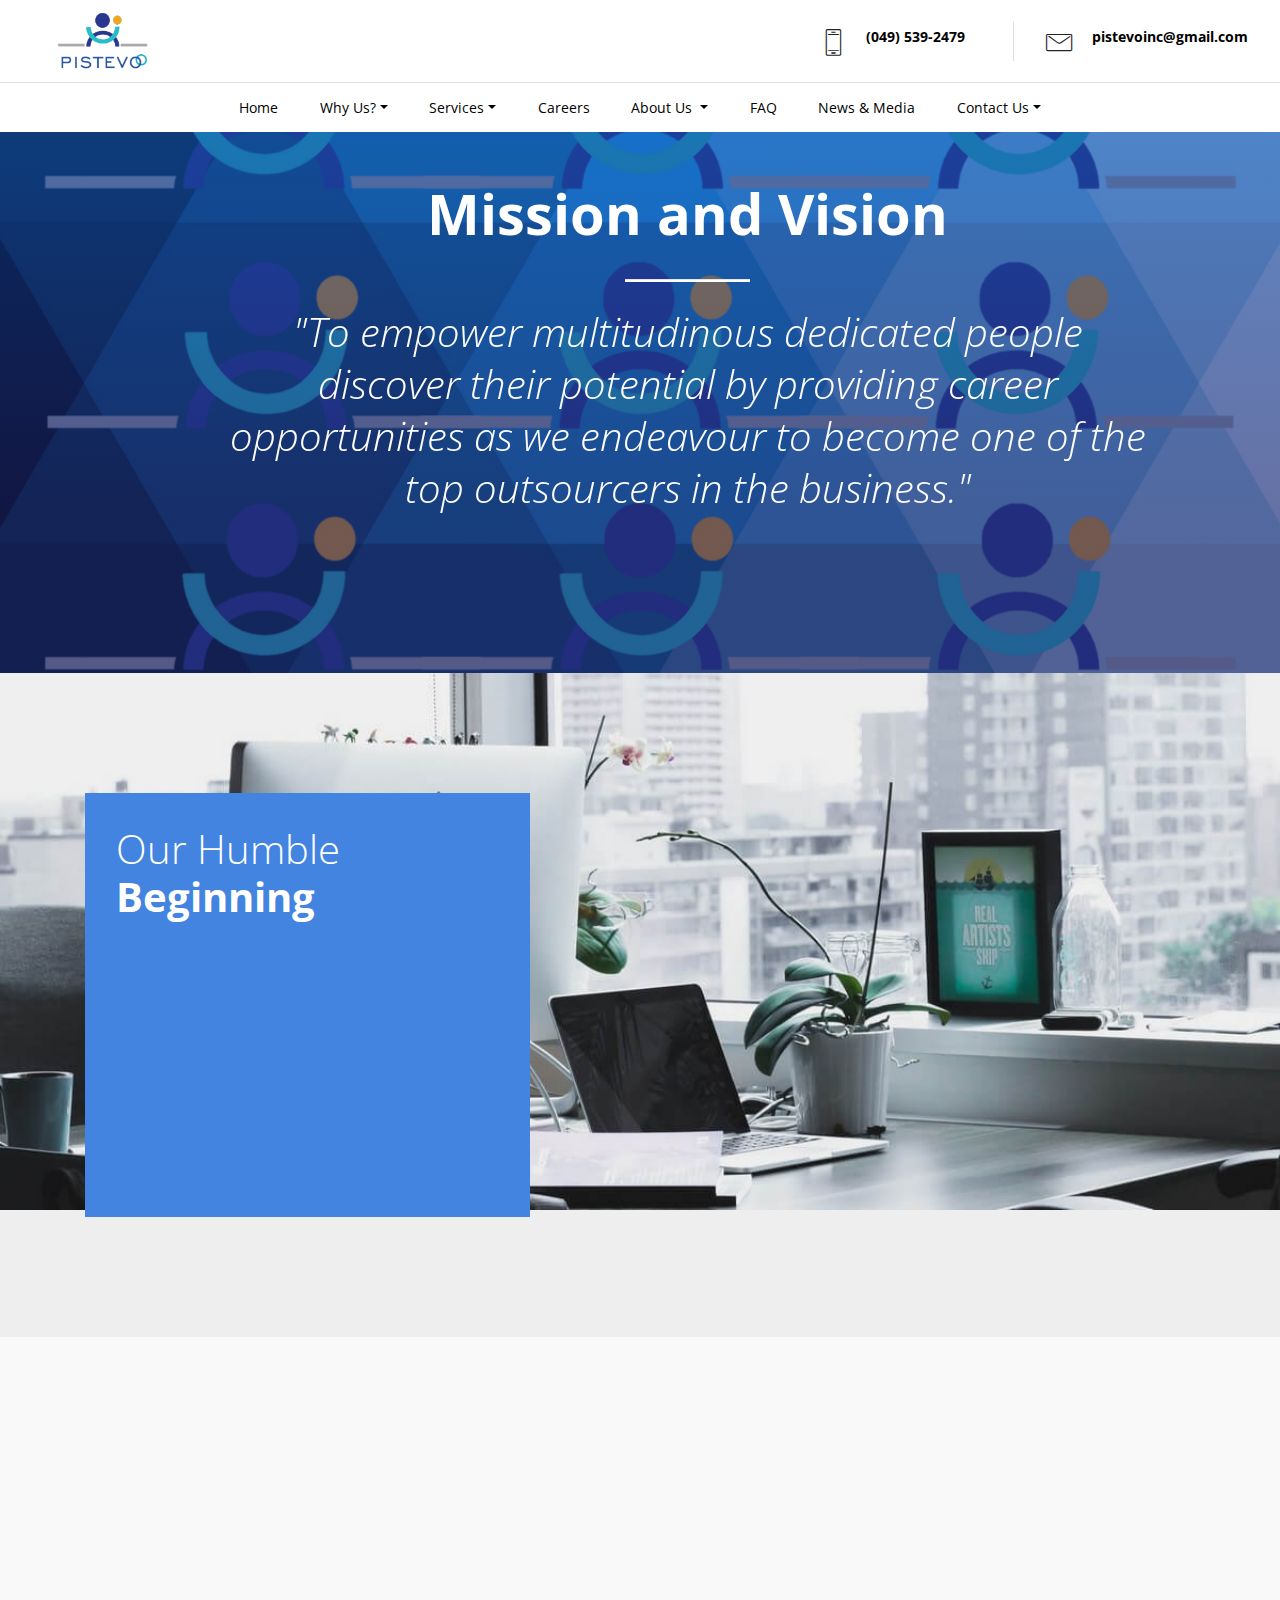
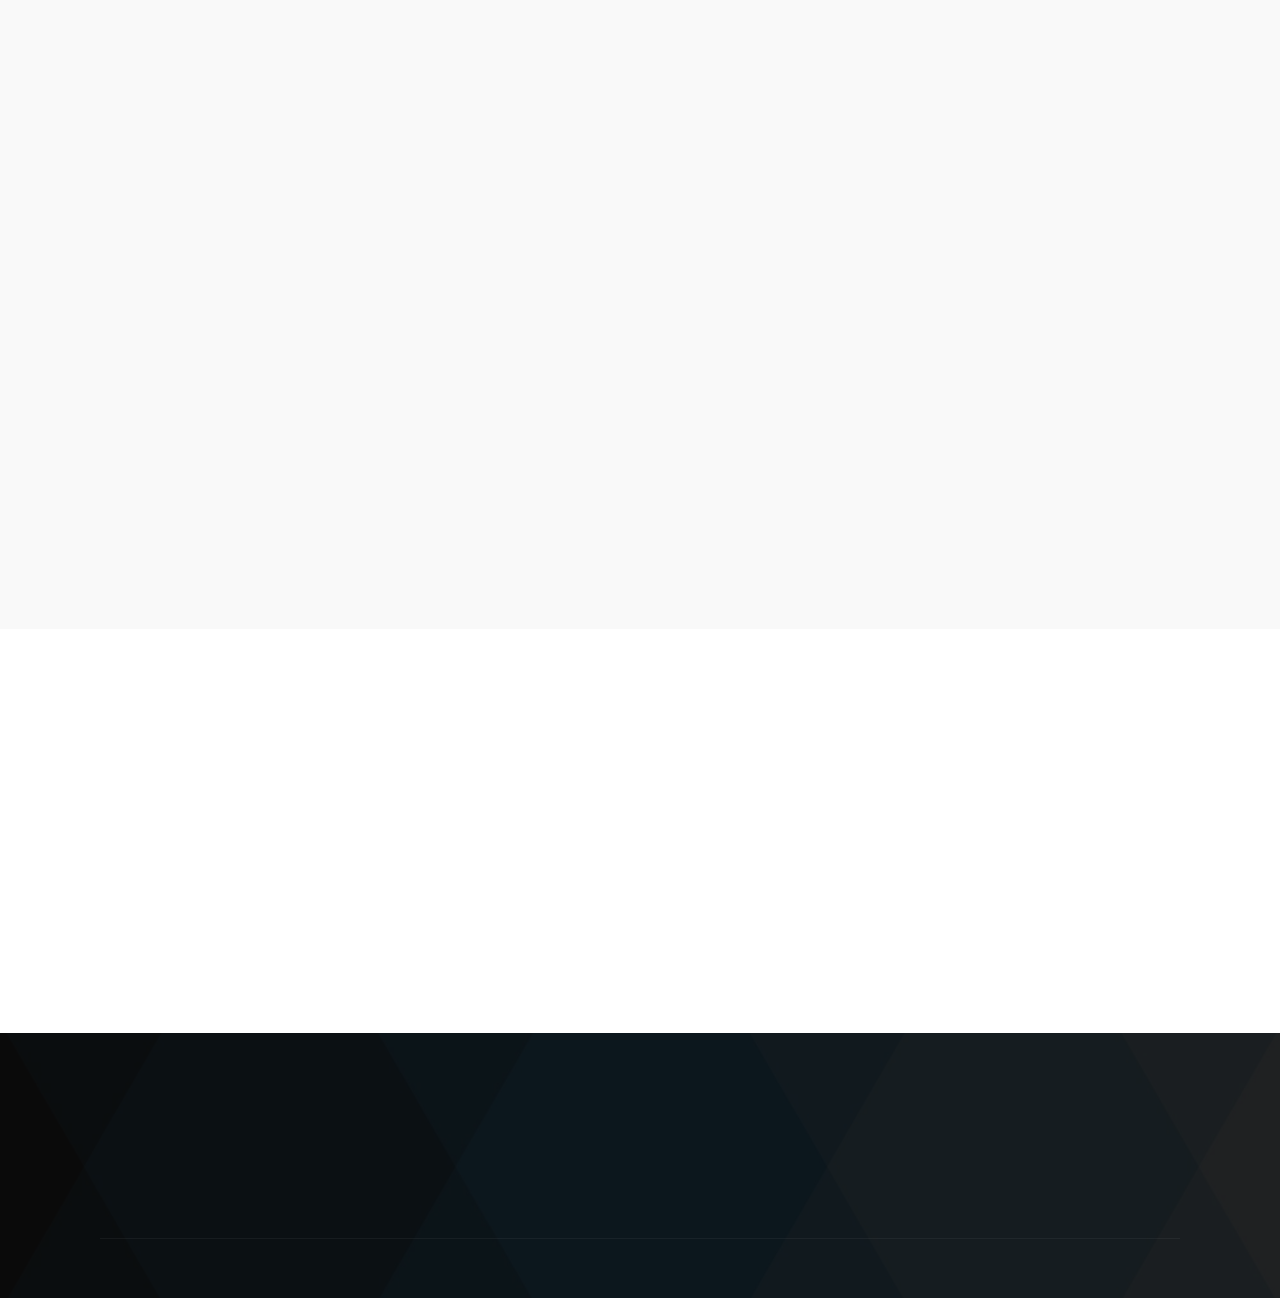
==== commit 59712ef2: "create github pages" ====
--- a/about-us.html
+++ b/about-us.html
@@ -6,7 +6,7 @@
   <meta http-equiv="X-UA-Compatible" content="IE=edge">
   <meta name="generator" content="Mobirise v4.7.1, mobirise.com">
   <meta name="viewport" content="width=device-width, initial-scale=1, minimum-scale=1">
-  <link rel="shortcut icon" href="assets/images/logo-2-128x58.png" type="image/x-icon">
+  <link rel="shortcut icon" href="assets/images/custom-logo-128x116.png" type="image/x-icon">
   <meta name="description" content="">
   <title>Pistevo | About Us</title>
   <link rel="stylesheet" href="assets/web/assets/mobirise-icons/mobirise-icons.css">
@@ -15,8 +15,9 @@
   <link rel="stylesheet" href="assets/bootstrap/css/bootstrap.min.css">
   <link rel="stylesheet" href="assets/bootstrap/css/bootstrap-reboot.min.css">
   <link rel="stylesheet" href="assets/bootstrap/css/bootstrap-grid.min.css">
+  <link rel="stylesheet" href="assets/socicon/css/styles.css">
+  <link rel="stylesheet" href="assets/animatecss/animate.min.css">
   <link rel="stylesheet" href="assets/dropdown/css/style.css">
-  <link rel="stylesheet" href="assets/socicon/css/styles.css">
   <link rel="stylesheet" href="assets/theme/css/style.css">
   <link rel="stylesheet" href="assets/mobirise/css/mbr-additional.css" type="text/css">
   
@@ -296,7 +297,7 @@
                 <div data-form-type="formoid">
                     <div class="form-block" data-form-type="formoid">
                         <div data-form-alert="" hidden="">Thanks for filling out the form!</div>
-                        <form class="block mbr-form" action="https://mobirise.com/" method="post" data-form-title="Mobirise Form"><input type="hidden" name="email" data-form-email="true" value="PlTHDAhL9HKkcPr97+cqIUjSXyBoHxQU9Ax60Z5QMs5dSqng17uKRBepr83GqbF3vYaK3xYjke4mUKq7pqb4q12ktwJxIlEAIYiMhY//UEn101AAa5hNIS2rE3GJOvgM" data-form-field="Email">
+                        <form class="block mbr-form" action="https://mobirise.com/" method="post" data-form-title="Mobirise Form"><input type="hidden" name="email" data-form-email="true" value="r81FxfElRwACFpU1P/hYBy8A1zAdI+xbeNNgFQKO83GMx+xe+PJqdu/3b20shute427Pex3d2FRFvdq9wIv+XRLxbdYiSe+I+h+az0AZEdkFjPZwXcvSC7IqhpiPpGiK" data-form-field="Email">
                             <div class="row">
                                 <div class="col-md-6 col-lg-4 mb-4 c-name" data-for="name">
                                     <input type="text" class="form-control input" name="name" data-form-field="Name" placeholder="Your Name" required="" id="name-form7-bb">
@@ -366,13 +367,15 @@
   <script src="assets/tether/tether.min.js"></script>
   <script src="assets/bootstrap/js/bootstrap.min.js"></script>
   <script src="assets/smoothscroll/smooth-scroll.js"></script>
-  <script src="assets/parallax/jarallax.min.js"></script>
+  <script src="assets/viewportchecker/jquery.viewportchecker.js"></script>
   <script src="assets/dropdown/js/script.min.js"></script>
   <script src="assets/touchswipe/jquery.touch-swipe.min.js"></script>
+  <script src="assets/parallax/jarallax.min.js"></script>
   <script src="assets/theme/js/script.js"></script>
   <script src="assets/formoid/formoid.min.js"></script>
   
   
  <div id="scrollToTop" class="scrollToTop mbr-arrow-up"><a style="text-align: center;"><i></i></a></div>
+    <input name="animation" type="hidden">
   </body>
 </html>--- a/assets/mobirise/css/mbr-additional.css
+++ b/assets/mobirise/css/mbr-additional.css
@@ -507,6 +507,7 @@
   bottom: -2px;
   transition: right 0.3s ease-in-out;
   z-index: -1;
+  border-radius: 100px;
 }
 .btn-bgr:hover:before {
   right: -2px;
@@ -600,6 +601,16 @@
 .alert-danger {
   background-color: #efefef;
 }
+.mbr-section-btn a.btn:not(.btn-form) {
+  border-radius: 100px;
+}
+.mbr-section-btn a.btn:not(.btn-form):hover,
+.mbr-section-btn a.btn:not(.btn-form):focus {
+  box-shadow: 0 10px 40px 0 rgba(0, 0, 0, 0.2) !important;
+}
+.mbr-gallery-filter li a {
+  border-radius: 100px !important;
+}
 .mbr-gallery-filter li.active .btn {
   background-color: #4284df;
   border-color: #4284df;
@@ -608,6 +619,9 @@
 .mbr-gallery-filter li.active .btn:focus {
   box-shadow: none;
 }
+.nav-tabs .nav-link {
+  border-radius: 100px !important;
+}
 .btn-form {
   border-radius: 0;
 }
@@ -639,6 +653,9 @@
   color: #ffffff;
 }
 /* Scroll to top button*/
+#scrollToTop a {
+  border-radius: 100px;
+}
 #scrollToTop a i:before {
   content: '';
   position: absolute;
@@ -765,6 +782,45 @@
 /* Forms */
 .mbr-form .btn {
   margin: .4rem 0;
+}
+.mbr-form .input-group-btn a.btn {
+  border-radius: 100px !important;
+}
+.mbr-form .input-group-btn a.btn:hover {
+  box-shadow: 0 10px 40px 0 rgba(0, 0, 0, 0.2);
+}
+.mbr-form .input-group-btn button[type="submit"] {
+  border-radius: 100px !important;
+  padding: 1rem 3rem;
+}
+.mbr-form .input-group-btn button[type="submit"]:hover {
+  box-shadow: 0 10px 40px 0 rgba(0, 0, 0, 0.2);
+}
+.form2 .form-control {
+  border-top-left-radius: 100px;
+  border-bottom-left-radius: 100px;
+}
+.form2 .input-group-btn a.btn {
+  border-top-left-radius: 0 !important;
+  border-bottom-left-radius: 0 !important;
+}
+.form2 .input-group-btn button[type="submit"] {
+  border-top-left-radius: 0 !important;
+  border-bottom-left-radius: 0 !important;
+}
+.form3 input[type="email"] {
+  border-radius: 100px !important;
+}
+@media (max-width: 349px) {
+  .form2 input[type="email"] {
+    border-radius: 100px !important;
+  }
+  .form2 .input-group-btn a.btn {
+    border-radius: 100px !important;
+  }
+  .form2 .input-group-btn button[type="submit"] {
+    border-radius: 100px !important;
+  }
 }
 @media (max-width: 767px) {
   .btn {
@@ -810,10 +866,45 @@
 .mbr-footer .mbr-contacts li a:hover {
   color: #4284df;
 }
+.footer3 input[type="email"],
+.footer4 input[type="email"] {
+  border-radius: 100px !important;
+}
+.footer3 .input-group-btn a.btn,
+.footer4 .input-group-btn a.btn {
+  border-radius: 100px !important;
+}
+.footer3 .input-group-btn button[type="submit"],
+.footer4 .input-group-btn button[type="submit"] {
+  border-radius: 100px !important;
+}
 /* Headers*/
+.header13 .form-inline input[type="email"],
+.header14 .form-inline input[type="email"] {
+  border-radius: 100px;
+}
+.header13 .form-inline input[type="text"],
+.header14 .form-inline input[type="text"] {
+  border-radius: 100px;
+}
+.header13 .form-inline input[type="tel"],
+.header14 .form-inline input[type="tel"] {
+  border-radius: 100px;
+}
+.header13 .form-inline a.btn,
+.header14 .form-inline a.btn {
+  border-radius: 100px;
+}
+.header13 .form-inline button,
+.header14 .form-inline button {
+  border-radius: 100px !important;
+}
 /* Content */
 .content11 .counter-container div .counter {
   background: #4284df;
+}
+.content11 .counter-container div .counter {
+  border-radius: 50%;
 }
 /*Menu*/
 .display-1 > .mbr-iconfont {
